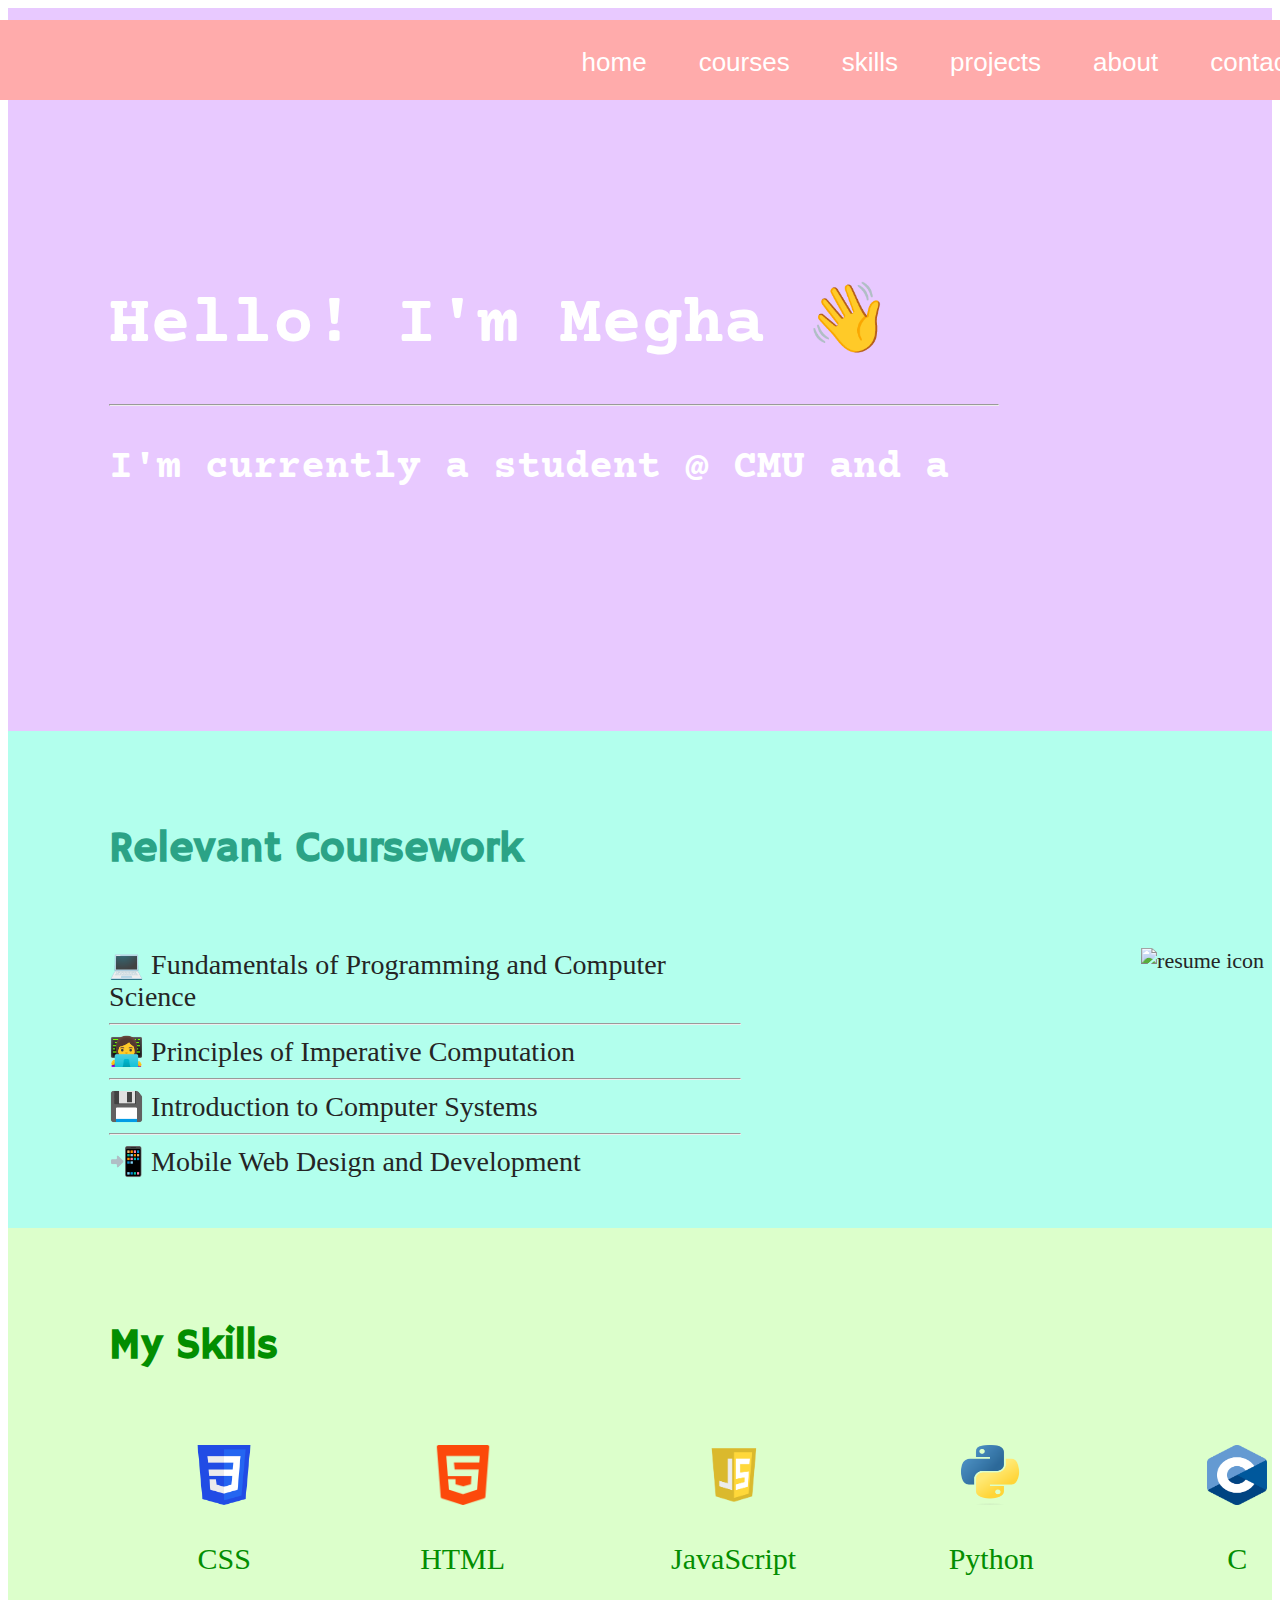
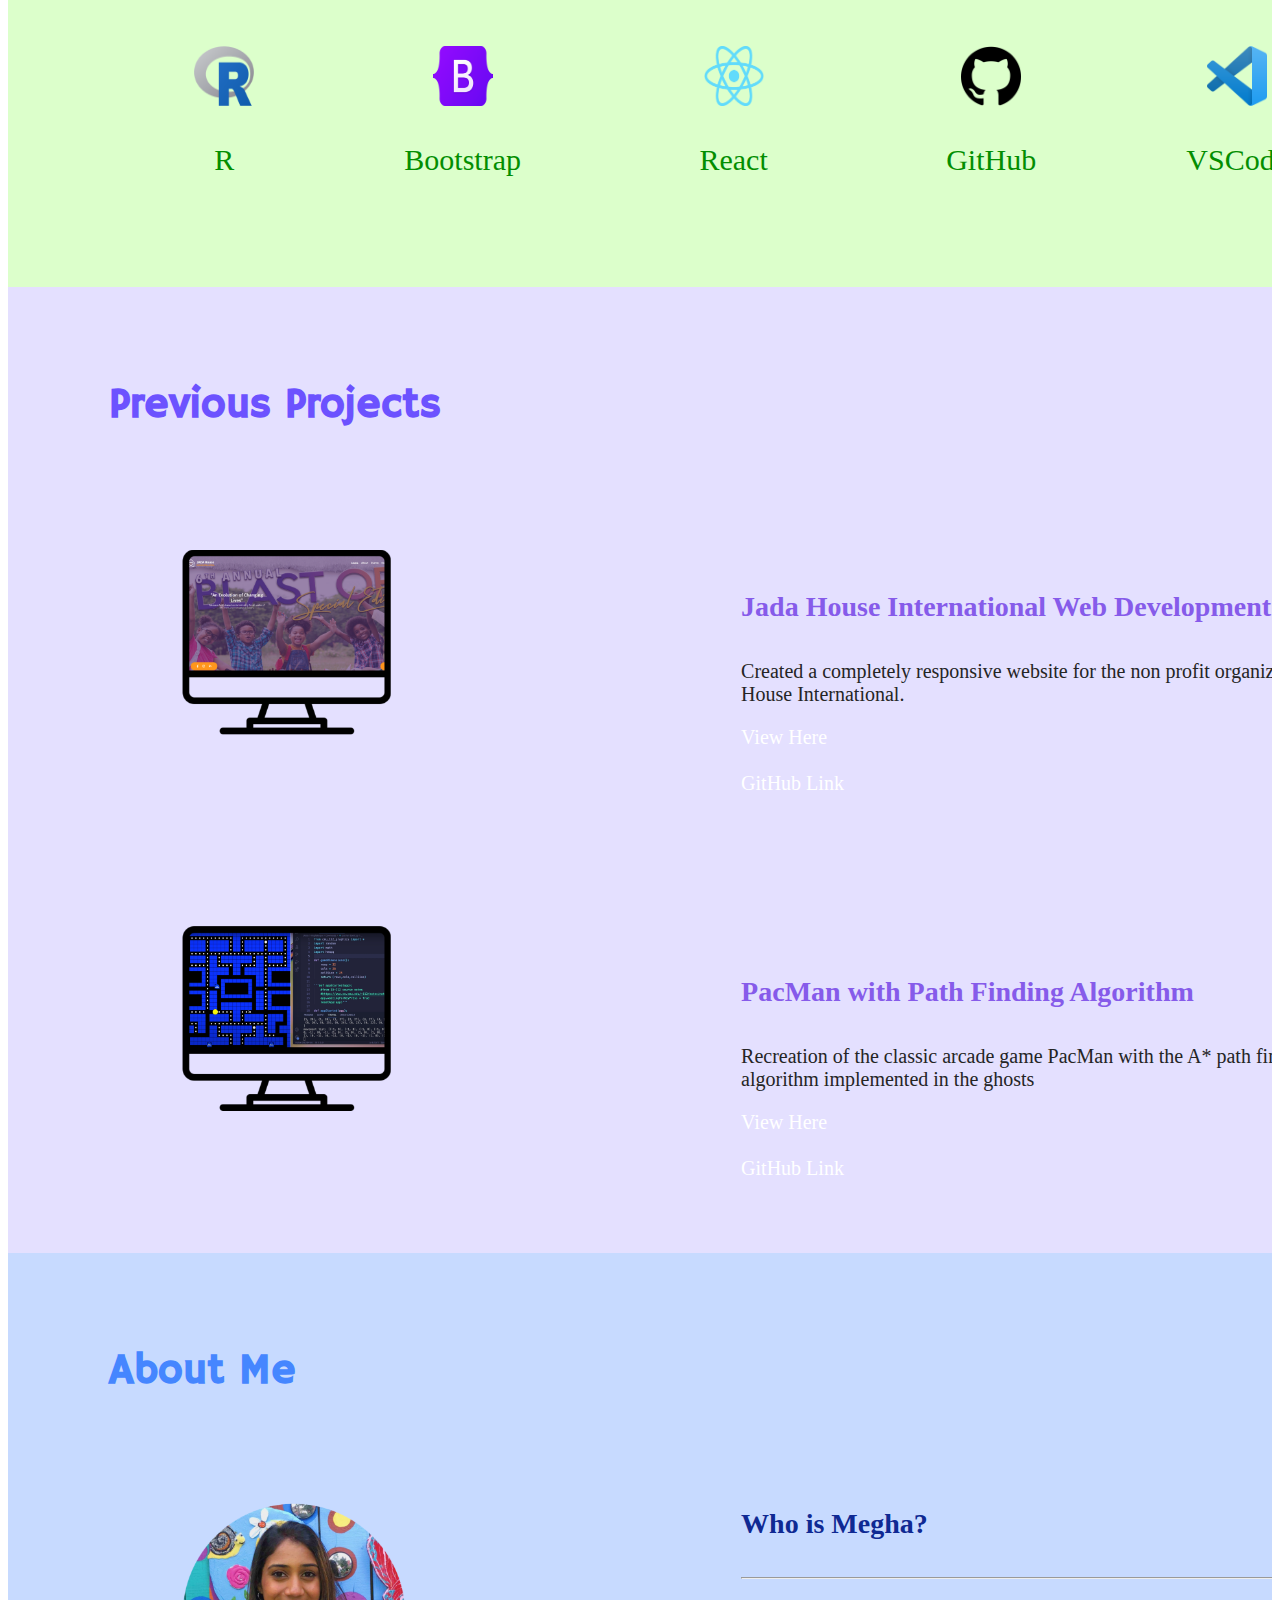
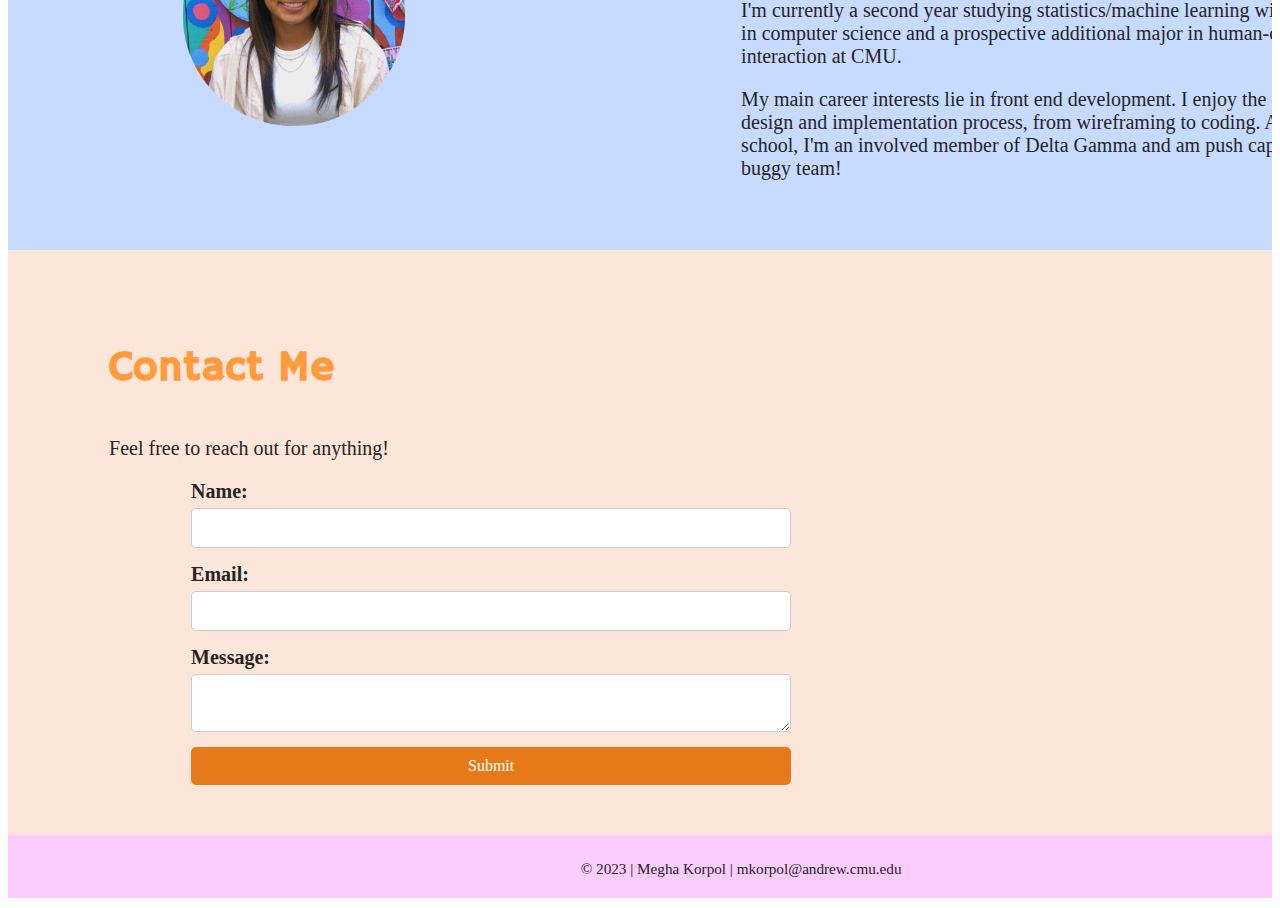
==== final project/index.html @ c737573a "first push" ====
<!DOCTYPE html>
<html lang="en">
  <head>
    <link href="https://cdn.jsdelivr.net/npm/bootstrap@5.3.0-alpha3/dist/css/bootstrap.min.css" rel="stylesheet" integrity="sha384-KK94CHFLLe+nY2dmCWGMq91rCGa5gtU4mk92HdvYe+M/SXH301p5ILy+dN9+nJOZ" crossorigin="anonymous">
    <link rel="preconnect" href="https://fonts.googleapis.com">
    <link rel="preconnect" href="https://fonts.gstatic.com" crossorigin>
    <link href="https://fonts.googleapis.com/css2?family=Courier+Prime&family=Hammersmith+One&family=Open+Sans:wght@300&family=Tinos&display=swap" rel="stylesheet">
    <link rel="stylesheet" href="styles/style.css">
    <script src="https://unpkg.com/typeit@8.7.1/dist/index.umd.js"></script>
    <script src="https://unpkg.com/scrollreveal"></script>
    <script defer src="js/first.js"></script>
    <meta charset="UTF-8">
    <meta name="viewport" content="width=device-width, initial-scale=1.0">
    <title>Megha Korpol: Statistics/Machine Learning Student at Carnegie Mellon University</title>
  </head>
  <body>

    <header id="home">
        <div class="wrapper">
          <nav> 
            <ul>
              <li><a href="#home">home</a></li>
              <li><a href="#courses">courses</a></li>
              <li><a href="#skills">skills</a></li>
              <li><a href="#projects">projects</a></li>
              <li><a href="#about">about</a></li>
              <li><a href="#contact">contact</a></li>
            </ul>
          </nav>
        
            <h1>
              <span id="hello">Hello! I'm Megha 👋  </span>
              <p></p>
              <hr>
              <p id="things" class="title">I'm currently a student @ CMU and a</p>
            </h1>
        </div>
      </header>
    <main>

      <section class="courses" id="courses">
        <div class="wrapper">
          <h3 id="course">Relevant Coursework</h3>
          <div class="coursework-row">
            <div class="coursework-text">
                <a href="https://www.kosbie.net/cmu/fall-21/15-112/schedule.html" class="actualcourse">💻 Fundamentals of Programming and Computer Science</a>
                <div></div>
                <hr>
                <a href="https://www.cs.cmu.edu/~15122/" class="actualcourse">👩‍💻 Principles of Imperative Computation</a>
                <div></div>
                <hr>
                <a href="https://www.cs.cmu.edu/~213/" class="actualcourse">💾 Introduction to Computer Systems</a>
                <div></div>
                <hr>
                <a href="https://www.cmu.edu/information-systems/images/syllabi/67240-mobile-web-design-dev-f17.pdf" class="actualcourse">📲 Mobile Web Design and Development</a>
                <div></div>
            </div>
            <div class="coursework-image">
                <a href="assets/resume.pdf"><img id="resume" src="https://www.freeiconspng.com/thumbs/resume-icon-png/resume-icon-png-15.png" alt="resume icon" width="250" height="250"></a>
            </div>
          </div>

        </div>
      </section>
  
      <section class="skills" id="skills">
        <div class="wrapper">
          <h3 id="my">My Skills</h3>
          <div class="grid-container">
            <div class="grid-item"><img src="assets/csslogo.png" alt="css logo" width="60" height="60"><p>CSS</p></div>
            <div class="grid-item"><img src="assets/htmllogo.png" alt="html logo" width="60" height="60"><p>HTML</p></div>
            <div class="grid-item"><img src="assets/jslogo.png" alt="javascript logo" width="100" height="60"><p>JavaScript</p></div>
            <div class="grid-item"><img src="assets/pythonlogo.png" alt="python logo" width="60" height="60"><p>Python</p></div>
            <div class="grid-item"><img src="assets/clogo.png" alt="c logo" width="60" height="60"><p>C</p></div>
            <div class="grid-item"><img src="assets/rlogo.png" alt="r logo" width="60" height="60"><p>R</p></div>
            <div class="grid-item"><img src="assets/bootstrap.png" alt="bootstrap logo" width="60" height="60"><p>Bootstrap</p></div>
            <div class="grid-item"><img src="assets/reactlogo.png" alt="react logo" width="60" height="60"><p>React</p></div>
            <div class="grid-item"><img src="assets/githublogo.png" alt="github logo" width="60" height="60"><p>GitHub</p></div>
            <div class="grid-item"><img src="assets/vscodelogo.png" alt="vscode logo" width="60" height="60"><p>VSCode</p></div>
          </div>
        </div>
      </section>
  
      <section class="projects" id="projects">
        <div class="wrapper">
          <h3 id="stuff">Previous Projects</h3>
          <div class="project-container">
            <div class="project-image">
              <img src="assets/project1.png" alt="desktop screen showing a screenshot of jada house international web design" width="350" height="350">
            </div>
            <div class="project-desc1">
              <h4>Jada House International Web Development</h4>
              <p>Created a completely responsive website for the non profit organization Jada House International.</p>
              <div>
                <a href="" class="btn">
                  <div>View Here</div>
                </a>
                <a href="" class="btn">
                  <div>GitHub Link</div>
                </a>
              </div>
            </div>
          </div>
          <div class="project-container">
            <div class="project-image">
              <img src="assets/project2.png" alt="desktop screen showing a screenshot of the pacman game" width="350" height="350">
            </div>
            <div class="project-desc2">
              <h4>PacMan with Path Finding Algorithm</h4>
              <p>Recreation of the classic arcade game PacMan with the A* path finding algorithm implemented in the ghosts</p>
              <div class="project-btns">
                <a href="" class="btn">
                  <div>View Here</div>
                </a>
                <a href="" class="btn">
                  <div>GitHub Link</div>
                </a>
              </div>
            </div>
          </div>
      </section>

      <section class="about" id="about">
        <div class="wrapper">
          <h3 id="who">About Me</h2>
          <div class="about-row">
            <div class="about-image">
              <img id="headshot" src="./assets/headshot.png" alt="image of megha korpol" width="350" height="350">
            </div>
            <div class="about-text">
              <h4 id="abouttitle">Who is Megha?</h4>
              <hr>
              <p>I'm currently a second year studying statistics/machine learning with a minor in computer science and a prospective additional major in human-computer interaction at CMU.</p>
              <p>My main career interests lie in front end development. I enjoy the overall design and implementation process, from wireframing to coding. Aside from school, I'm an involved member of Delta Gamma and am push captain of our buggy team!</p>
            </div>
          </div>
        </div>
      </section>
  
      <section class="contact" id="contact">
        <div class="wrapper">
          <h3 id="formm">Contact Me</h3>
          <div>
            <div class="form-row">
              <p>Feel free to reach out for anything!</p>
              <form class="contact-form">
                <label for="name">Name:</label>
                <input type="text" id="name" name="name" required>
                <label for="email">Email:</label>
                <input type="email" id="email" name="email" required>
                <label for="message">Message:</label>
                <textarea id="message" name="message" required></textarea>
                <button type="submit">Submit</button>
              </form>              
            </div>
            </div>
          </div>
        </div>
      </section>
    </main>
  
    <footer>
      <div class="wrapper">
        <p>&copy; 2023 | Megha Korpol | mkorpol@andrew.cmu.edu</p>
      </div>
    </footer>
  </body>
  </html>
---- final project/styles/style.css ----
html {
    font-family: 'Tinos', serif;
    scroll-behavior: smooth;
}

h1 {
  font-size: 0.3em;
}

html {
  font-size: 125%;
  scroll-behavior: smooth;
  overflow-x: hidden;
}

body {
  color: #252525;
  font-family: 'Tinos', serif;
  overflow-x: hidden;
}

#resume {
    margin-left: 400px;
    width: 30%;
}

#headshot img{
  display: block;
  width: 50%;
  min-width: 50%;
}

/* adds padding to the top of each section */
section {
  margin: 0;
  padding: 50px 0;
}

/* adds spacing to content in each container */
.wrapper {
  max-width: 1280px;
  width: 100%;
  margin: 0 auto;
  padding: 0 8%;
}

ul,
li {
  list-style-type: none;
}

a {
  color: #252525;
  text-decoration: none;
  font-size: 1.1rem;
  font-family: 'Tinos', serif;
}


.btn {
  color: #ffffff;
  text-decoration: none;
  font-size: 1rem;
  font-family: 'Tinos', serif;
}


.btn {
  margin-bottom: 7px;
  background-color: #9c6be2;
  border: none;
  margin-right: 5px;
}

.btn:hover {
  background-color: #6a10e8;
}

h3, h4 {
    font-family: 'Tinos', serif;
    font-size: 2.1rem;
}

#course {
    padding-bottom: 30px;
    color: #2BA386;
    font-family: 'Hammersmith One', sans-serif;
}

#my {
    color: #038E01;
    font-family: 'Hammersmith One', sans-serif;
}

#stuff {
    color: #6C52FF;
    font-family: 'Hammersmith One', sans-serif;
}

#who {
    color: #4586FF;
    font-family: 'Hammersmith One', sans-serif;
}

#formm {
    color: #FF9A3D;
    font-family: 'Hammersmith One', sans-serif;
}

.actualcourse {
    font-size: 1.4em;
}

h4 {
  padding-top: 30px;
  font-size: 1.4rem;
  color: #865bea;
}

#abouttitle {
  color: #0f2993;
}

#pic {
    width: 40px;
    height: 40px;
}

nav {
    opacity: 100%;
}

/* setting color and underline transition of nav bar links */
nav ul {
    position: fixed;
    top: 0;
    right: 0;
    bottom: 0;
    left: 0;
    width: 100%;
    height: 80px;
    background-color: #FFABAB;
    padding-right: 3%;
    text-align: center;
    display: -webkit-box;
    display: flex;
    align-items: center;
    justify-content: flex-end;
    transition: 0.5s;
  }
  
  nav ul li:after {
    content: '';
    position: absolute;
    bottom: 0;
    left: 14%;
    width: 72%;
    height: 4px;
    background-color: #f48480;
    transform-origin: center;
    transform: scaleX(0);
    transition: transform 0.3s ease-in-out;
  }
  

/* used for underline on hover */

nav ul li:hover:after {
    transform: scaleX(1);
}

nav ul li {
    transform: translateY(0);
}

nav ul a {
  color: #fff;
  font-family:'Gill Sans', 'Gill Sans MT', Calibri, 'Trebuchet MS', sans-serif;
  font-size: 1.3rem;
  display: inline-block;
  padding: 15px 26px 10px;
}

.courses {
    background-color: #B2FFED;
}

.skills {
    background-color: #DCFFCB;
}

.projects {
    background-color: #E4E0FF;
}

.about {
    background-color: #C7DAFF;
}

.contact {
    background-color: #fce5d9
}

header {
  background-color: #e8c9ff;
  margin: 0;
  padding: 100px 0 50px;
}

/* SHAKE ON RESUME */
#resume:hover {
    /* Start the shake animation and make the animation last for 0.5 seconds */
    animation: shake 0.5s;
  
    /* When the animation is finished, start again */
    animation-iteration-count: infinite;
  }
  
  @keyframes shake {
    0% { transform: translate(1px, 1px) rotate(0deg); }
    10% { transform: translate(-1px, -2px) rotate(-10deg); }
    20% { transform: translate(-3px, 0px) rotate(10deg); }
    30% { transform: translate(3px, 2px) rotate(0deg); }
  }

header {
    padding-top: 150px;
    padding-bottom: 200px;
}

#hello {
    font-family: 'Courier Prime', monospace;
    font-size: 1.7em;
}

h1 {
  font-family: 'Courier Prime', monospace;
  font-size: 8px;
  color: #fff;
  padding-top: 120px;
  font-size: 2rem;
  max-width: 890px;
  display: block;
  margin: 0;
}

/* FORM STYLING */
.form-row {
    margin-right: 500px;
}

.contact-form {
  display: flex;
  flex-direction: column;
  max-width: 600px;
  margin: 0 auto;
  text-align: left;
  justify-content: left;
}

.contact-form label {
  font-family: 'Tinos', serif;
  font-weight: bold;
  margin-bottom: 5px;
}

.contact-form input,
.contact-form textarea {
  padding: 10px;
  border-radius: 5px;
  border: 1px solid #ccc;
  margin-bottom: 15px;
  font-size: 16px;
}

.contact-form button[type="submit"] {
  font-family: 'Tinos', serif;
  background-color: #e67a1b;
  color: white;
  padding: 10px;
  border: none;
  border-radius: 5px;
  cursor: pointer;
  font-size: 16px;
}

.contact-form button[type="submit"]:hover {
  background-color: #e67a1b;
  color: black;
}


/* FOOTER STYLING */
footer {
  text-align: center;
  background-color: #fbccff;
  padding: 25px 0 20px;
}

footer p {
  margin: 0;
  font-size: .76rem;
}

@media (min-width: 300px) {
    .grid-container {
        display: grid;
        grid-template-columns: auto auto;
        padding: 10px;
    }
    .grid-item {
        padding: 20px;
        font-size: 30px;
        text-align: center;
    }

    .grid-item p {
        color:#038E01;
    }
}

@media (min-width: 500px) {
    .grid-container {
        display: grid;
        grid-template-columns: auto auto auto;
        padding: 10px;
    }
    .grid-item {
        padding: 20px;
        font-size: 30px;
        text-align: center;
    }

    .grid-item p {
        color:#038E01;
    }
}

/* SKILL SECTION ICONS */
@media (min-width: 800px) {
    .grid-container {
        display: grid;
        grid-template-columns: auto auto auto auto auto;
        padding: 10px;
    }
    .grid-item {
        padding: 20px;
        font-size: 30px;
        text-align: center;
    }

    .grid-item p {
        color:#038E01;
    }
}

/* PROJECT SECTION */
/* Responsive layout - makes a one column layout instead of a two-column layout */
@media screen and (min-width: 1px) {
    .project-container {
        display: flex;
        flex-direction: column;
    }
    .project-image {
        flex: 100%;
    }
    
    .project-desc {
        flex: 100%;
    }
}

@media screen and (min-width: 800px) {
    .project-container {
        display: flex;
        flex-direction: row;
    }
    .project-image {
        flex: 50%;
        float: left;
    }
    
    .project-desc1 {
        flex: 50%;
        float: right;
        padding-top: 50px;
    }

    .project-desc2 {
        flex: 50%;
        float: right;
        padding-top: 80px;
    }
}

@media screen and (min-width: 1px) {
    .coursework-row {
        display: flex;
        flex-direction: column;
    }

    .coursework-image {
        flex: 100%;
        align-items: center;
        justify-content: center;
        float: left;
    }

    .coursework-text {
        flex: 100%;
    }
}

/* COURSEWORK SECTION */
@media screen and (min-width: 800px) {
    .coursework-row {
        display: flex;
        flex-direction: row;
    }

    .coursework-image {
        flex: 50%;
    }

    .coursework-text {
        flex: 50%;
    }
}

/* ABOUT SECTION */
@media (min-width: 800px) {
    .about-row {
        display: flex;
    }

    .about-image {
        width: 50%;
    }

    .about-text {
        width: 50%;
    }
}
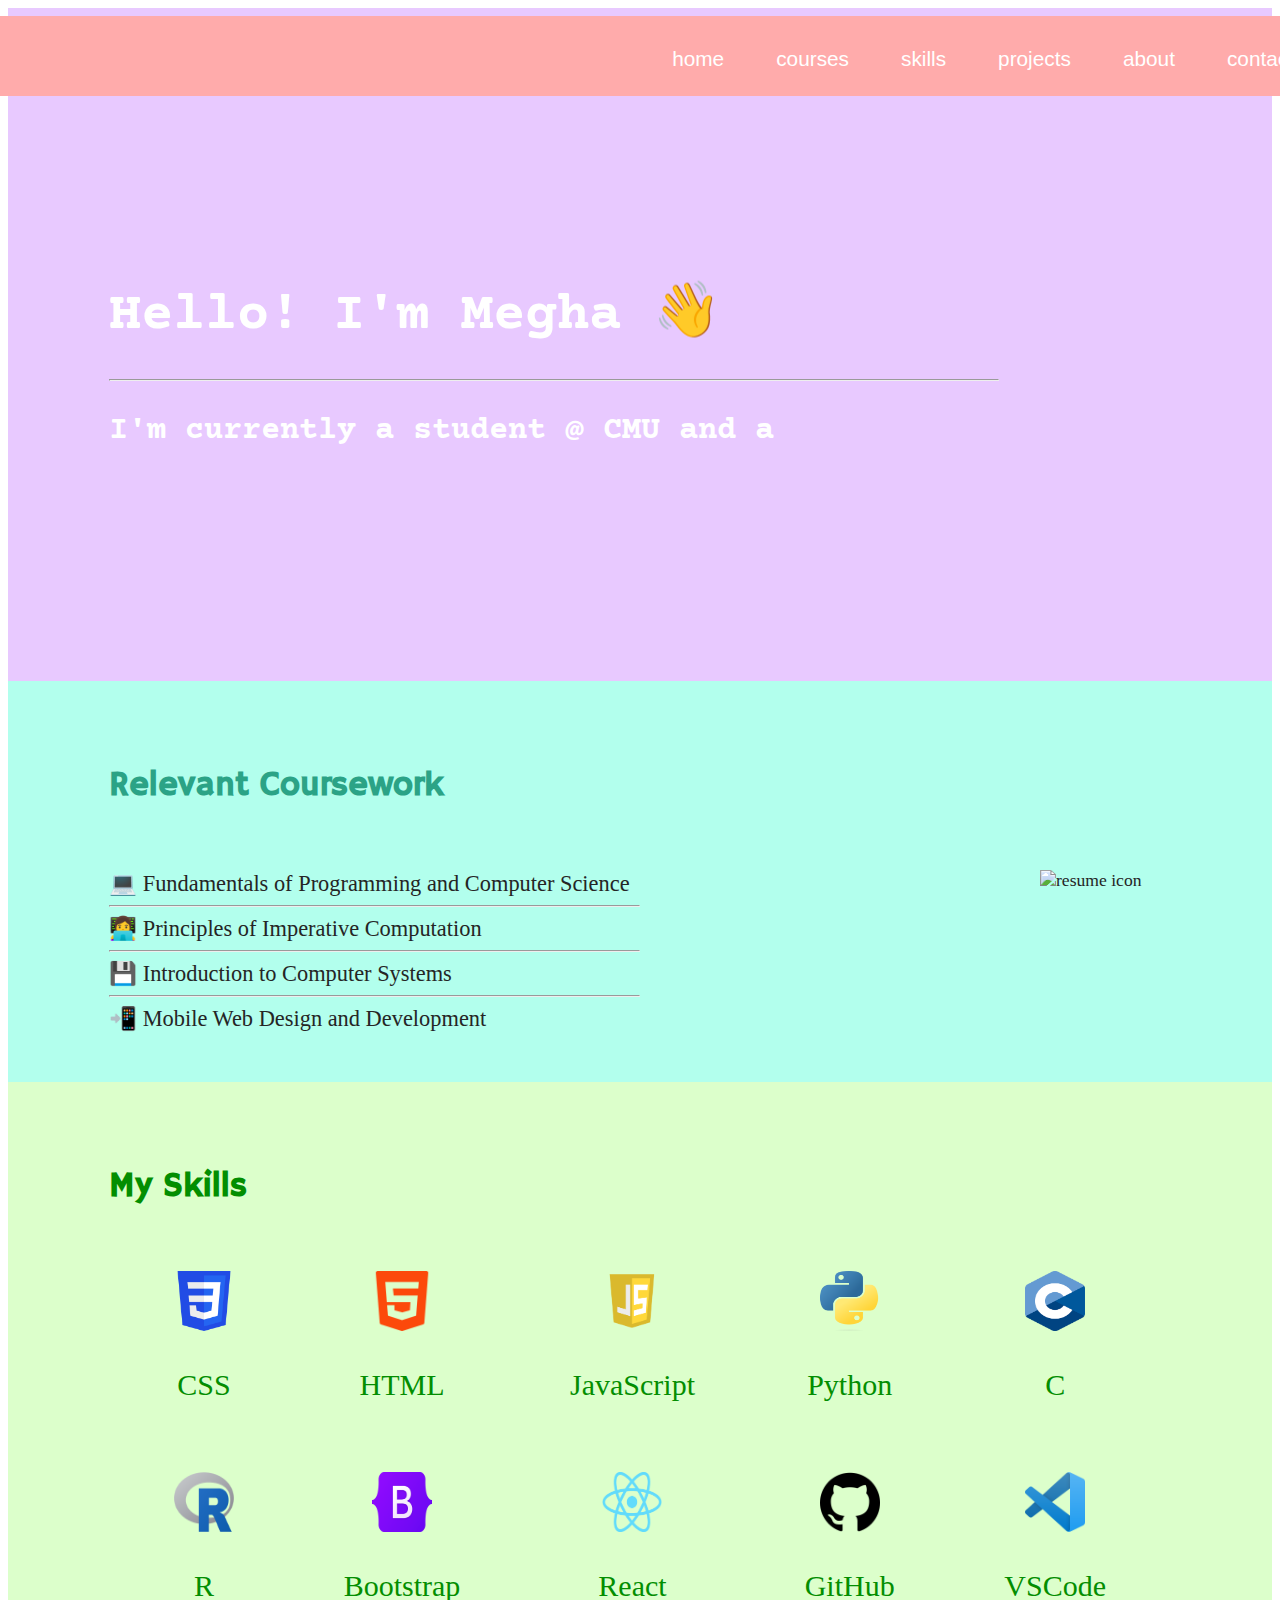
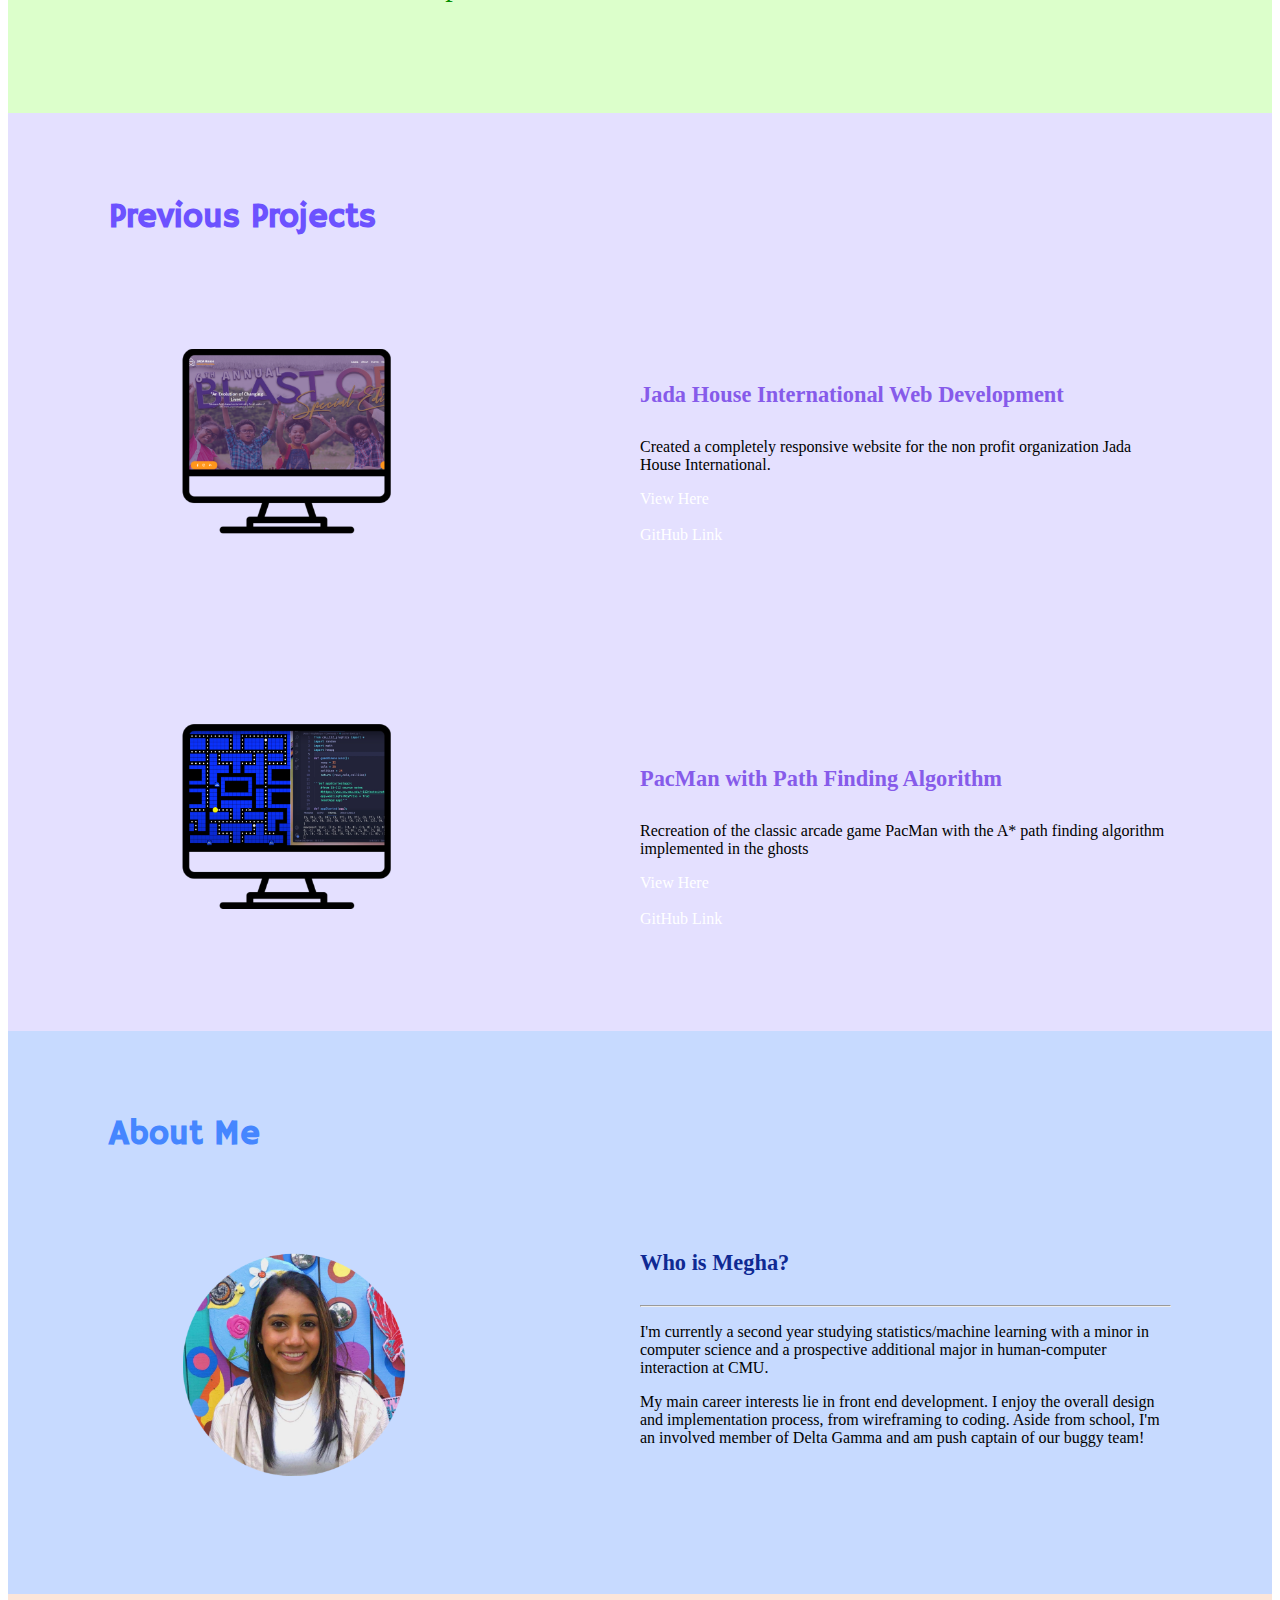
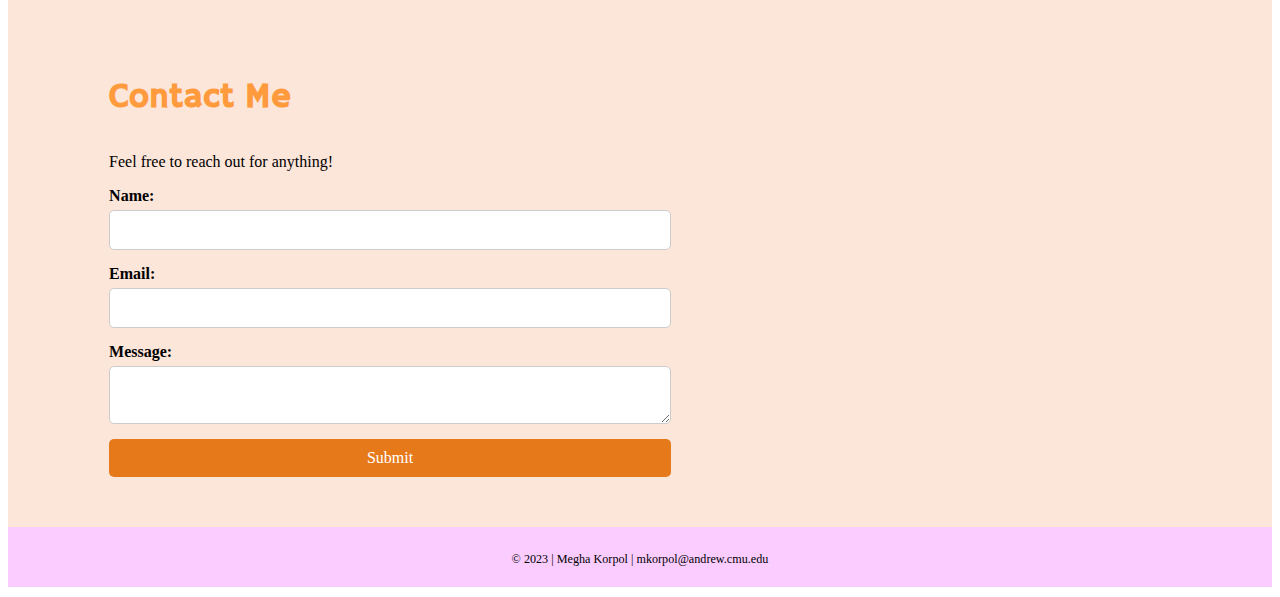
==== commit e3cad767: "button fix" ====
--- a/final project/index.html
+++ b/final project/index.html
@@ -92,10 +92,10 @@
               <h4>Jada House International Web Development</h4>
               <p>Created a completely responsive website for the non profit organization Jada House International.</p>
               <div>
-                <a href="" class="btn">
+                <a href="" class="button">
                   <div>View Here</div>
                 </a>
-                <a href="" class="btn">
+                <a href="" class="button">
                   <div>GitHub Link</div>
                 </a>
               </div>
@@ -109,10 +109,10 @@
               <h4>PacMan with Path Finding Algorithm</h4>
               <p>Recreation of the classic arcade game PacMan with the A* path finding algorithm implemented in the ghosts</p>
               <div class="project-btns">
-                <a href="" class="btn">
+                <a href="" class="button">
                   <div>View Here</div>
                 </a>
-                <a href="" class="btn">
+                <a href="" class="button">
                   <div>GitHub Link</div>
                 </a>
               </div>
--- a/final project/styles/style.css
+++ b/final project/styles/style.css
@@ -1,22 +1,6 @@
 html {
     font-family: 'Tinos', serif;
     scroll-behavior: smooth;
-}
-
-h1 {
-  font-size: 0.3em;
-}
-
-html {
-  font-size: 125%;
-  scroll-behavior: smooth;
-  overflow-x: hidden;
-}
-
-body {
-  color: #252525;
-  font-family: 'Tinos', serif;
-  overflow-x: hidden;
 }
 
 #resume {
@@ -32,20 +16,16 @@
 
 /* adds padding to the top of each section */
 section {
-  margin: 0;
   padding: 50px 0;
 }
 
 /* adds spacing to content in each container */
 .wrapper {
-  max-width: 1280px;
-  width: 100%;
   margin: 0 auto;
   padding: 0 8%;
 }
 
-ul,
-li {
+ul,li {
   list-style-type: none;
 }
 
@@ -57,7 +37,7 @@
 }
 
 
-.btn {
+.button {
   color: #ffffff;
   text-decoration: none;
   font-size: 1rem;
@@ -65,14 +45,13 @@
 }
 
 
-.btn {
-  margin-bottom: 7px;
+.button {
   background-color: #9c6be2;
   border: none;
   margin-right: 5px;
 }
 
-.btn:hover {
+.button:hover {
   background-color: #6a10e8;
 }
 
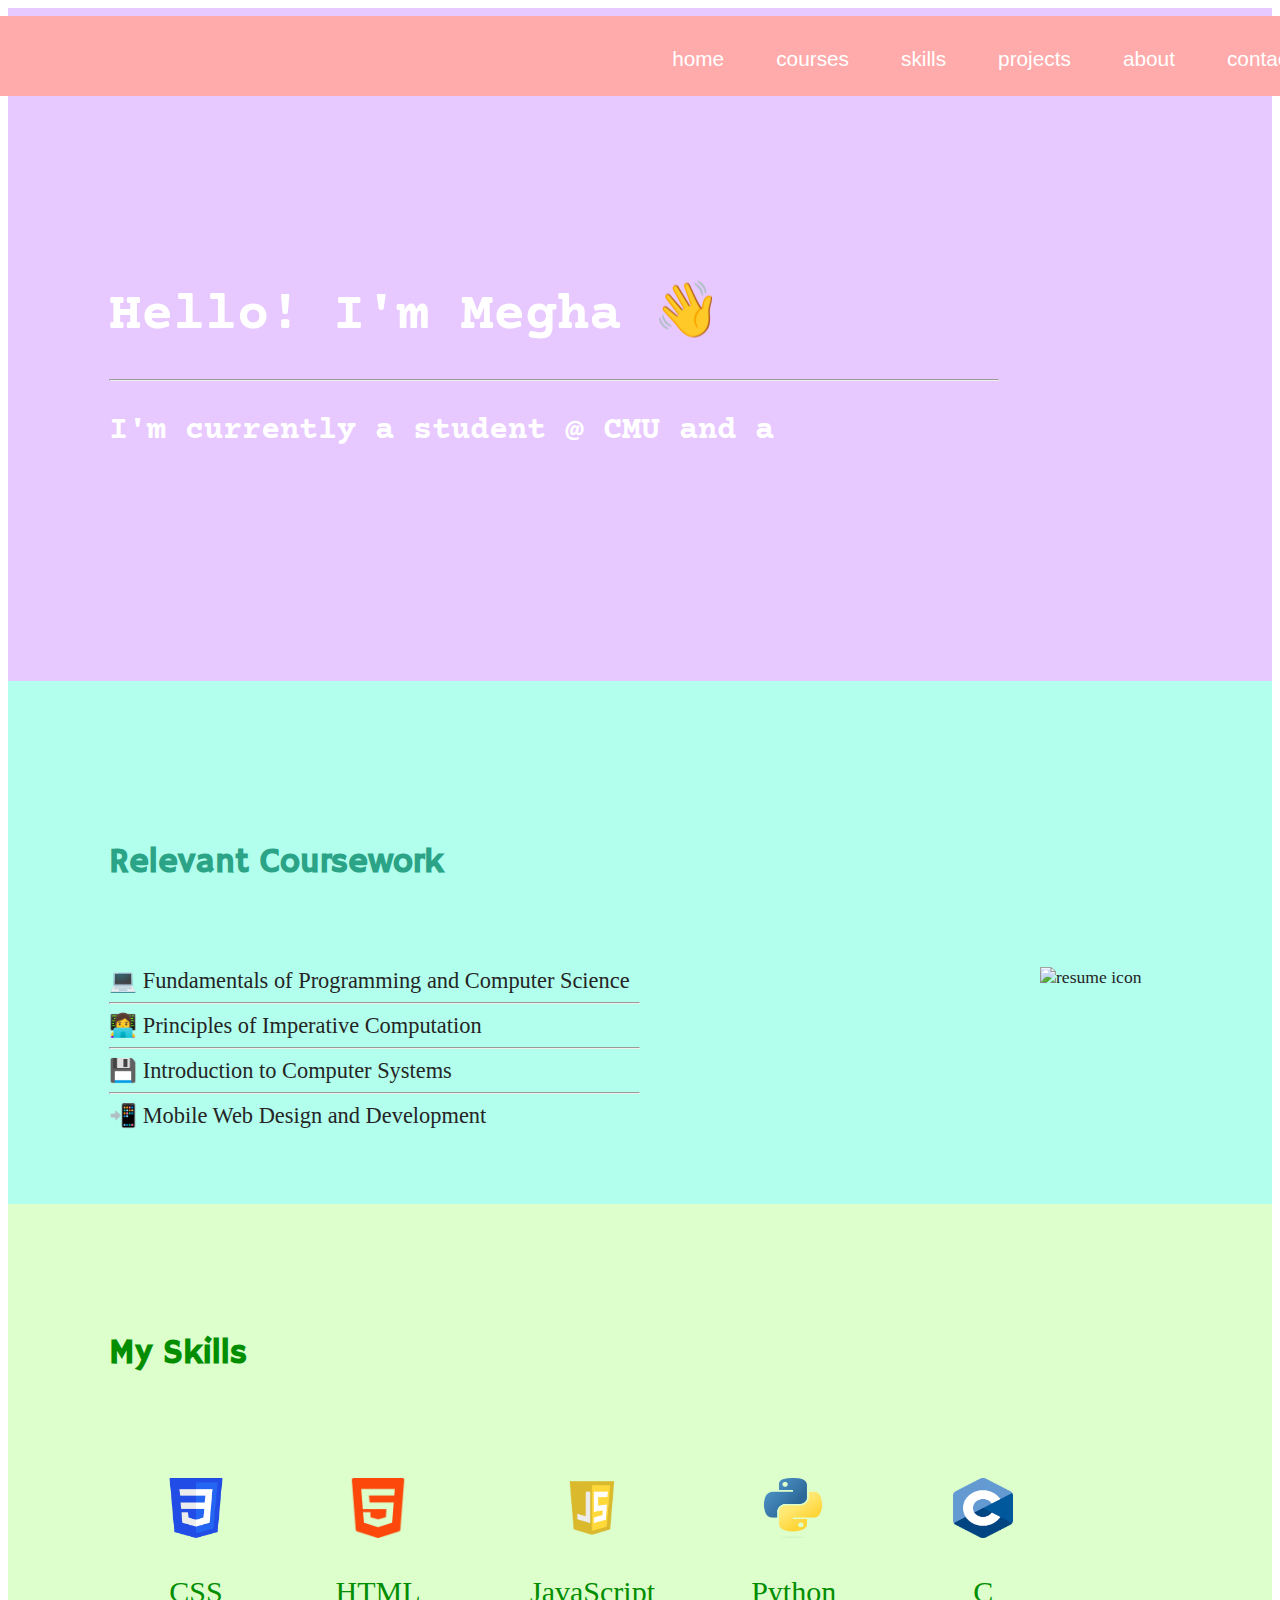
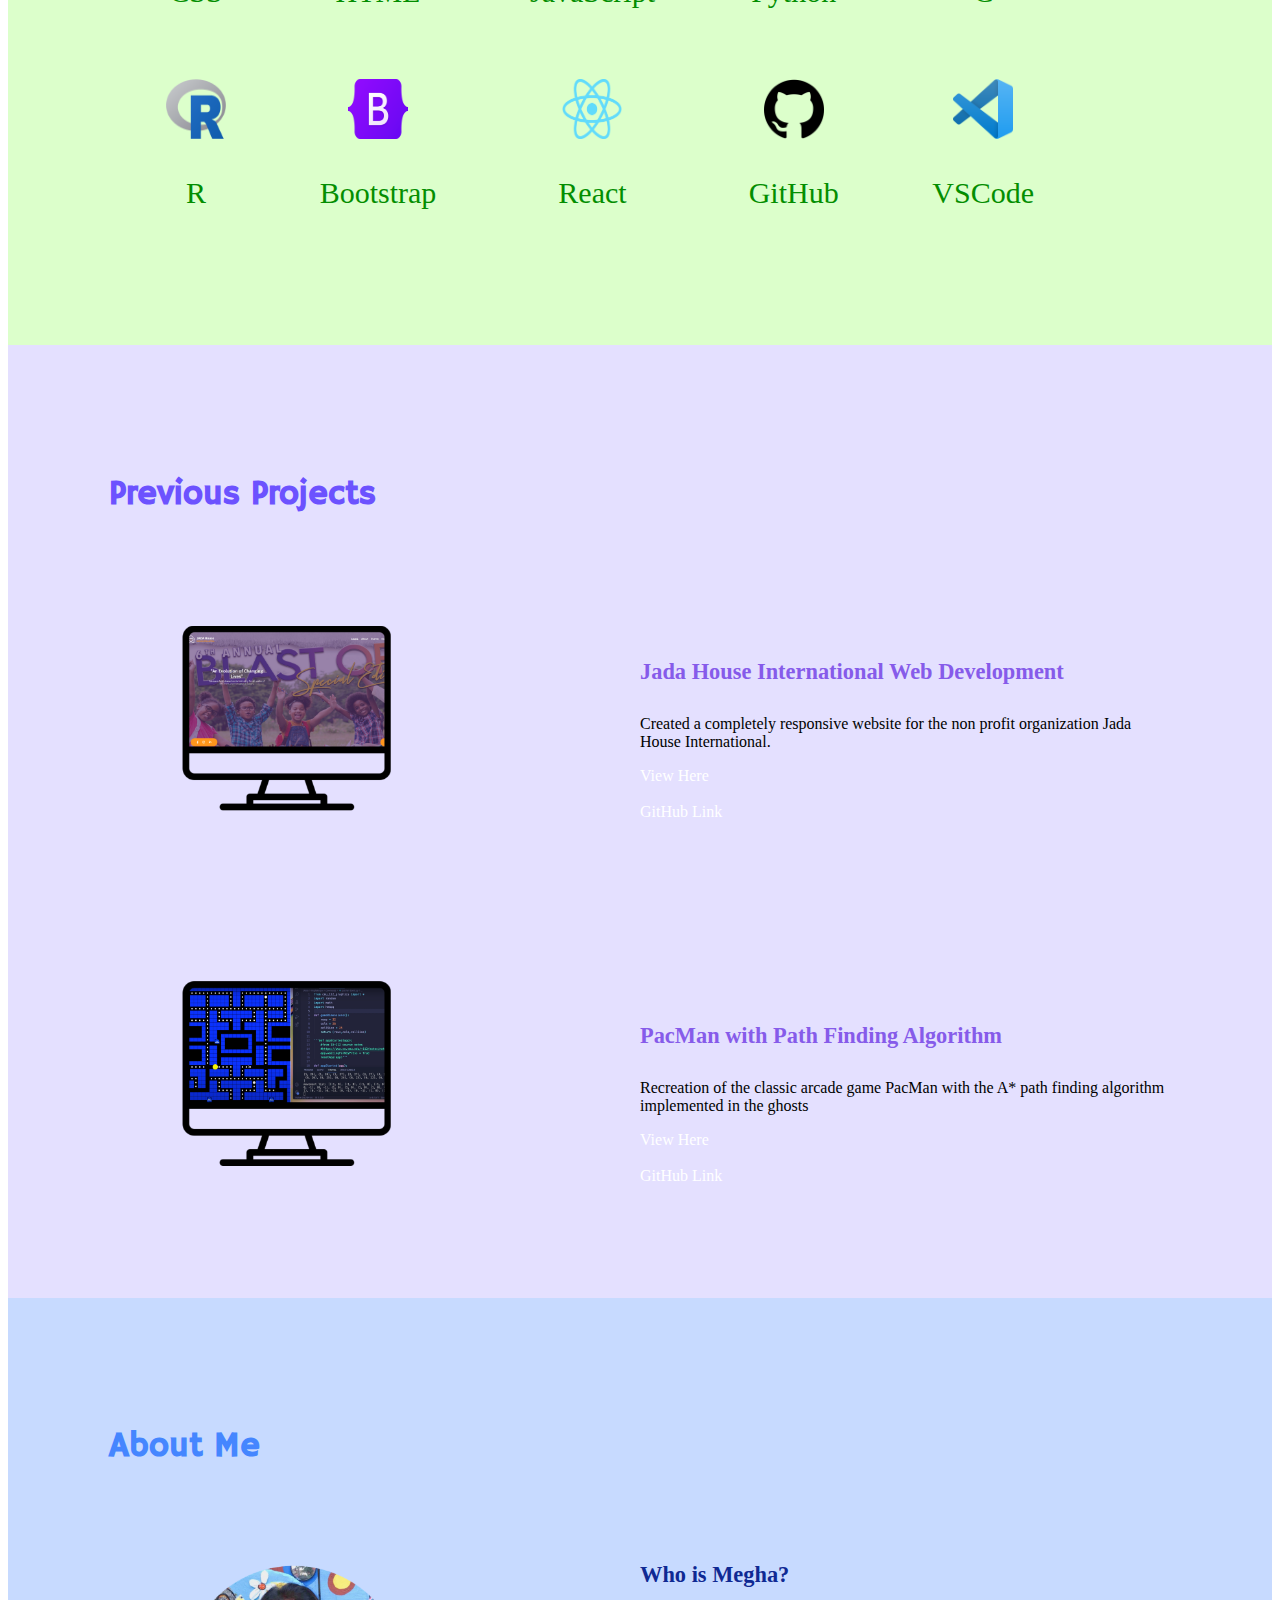
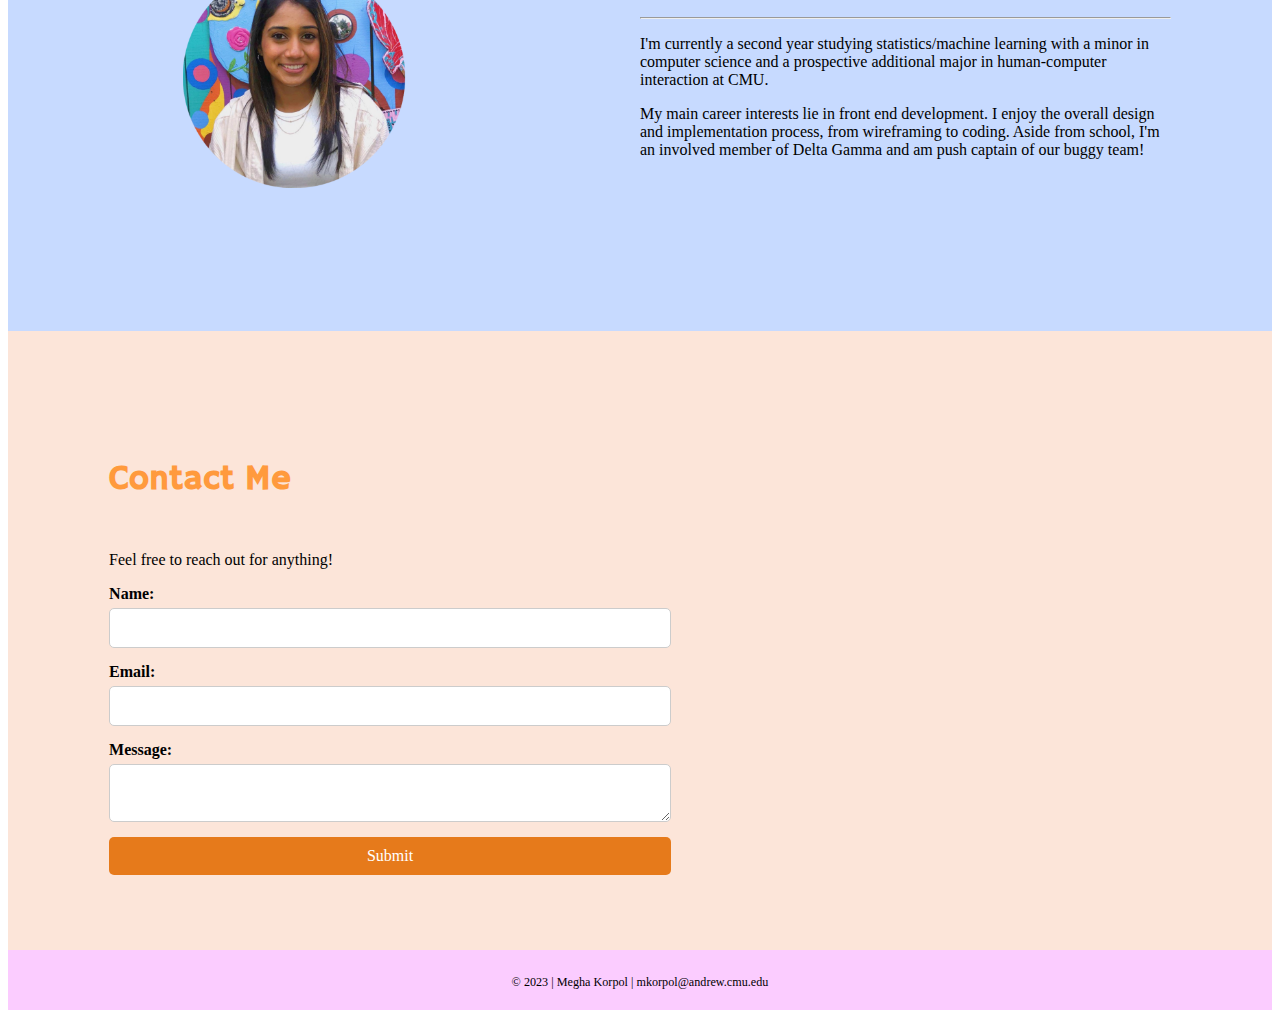
==== commit b3907138: "fixing tags" ====
--- a/final project/index.html
+++ b/final project/index.html
@@ -38,7 +38,7 @@
       </header>
     <main>
 
-      <section class="courses" id="courses">
+      <div class="courses" id="courses">
         <div class="wrapper">
           <h3 id="course">Relevant Coursework</h3>
           <div class="coursework-row">
@@ -59,11 +59,10 @@
                 <a href="assets/resume.pdf"><img id="resume" src="https://www.freeiconspng.com/thumbs/resume-icon-png/resume-icon-png-15.png" alt="resume icon" width="250" height="250"></a>
             </div>
           </div>
-
         </div>
-      </section>
+    </div>
   
-      <section class="skills" id="skills">
+      <div class="skills" id="skills">
         <div class="wrapper">
           <h3 id="my">My Skills</h3>
           <div class="grid-container">
@@ -79,9 +78,9 @@
             <div class="grid-item"><img src="assets/vscodelogo.png" alt="vscode logo" width="60" height="60"><p>VSCode</p></div>
           </div>
         </div>
-      </section>
+      </div>
   
-      <section class="projects" id="projects">
+      <div class="projects" id="projects">
         <div class="wrapper">
           <h3 id="stuff">Previous Projects</h3>
           <div class="project-container">
@@ -92,35 +91,35 @@
               <h4>Jada House International Web Development</h4>
               <p>Created a completely responsive website for the non profit organization Jada House International.</p>
               <div>
-                <a href="" class="button">
+                <a href="" class="btn">
                   <div>View Here</div>
                 </a>
-                <a href="" class="button">
+                <a href="" class="btn">
                   <div>GitHub Link</div>
                 </a>
               </div>
             </div>
           </div>
           <div class="project-container">
-            <div class="project-image">
+            <div class="project-image" id="secondprojimg">
               <img src="assets/project2.png" alt="desktop screen showing a screenshot of the pacman game" width="350" height="350">
             </div>
             <div class="project-desc2">
               <h4>PacMan with Path Finding Algorithm</h4>
               <p>Recreation of the classic arcade game PacMan with the A* path finding algorithm implemented in the ghosts</p>
               <div class="project-btns">
-                <a href="" class="button">
+                <a href="" class="btn">
                   <div>View Here</div>
                 </a>
-                <a href="" class="button">
+                <a href="" class="btn">
                   <div>GitHub Link</div>
                 </a>
               </div>
             </div>
           </div>
-      </section>
+        </div>
 
-      <section class="about" id="about">
+      <div class="about" id="about">
         <div class="wrapper">
           <h3 id="who">About Me</h2>
           <div class="about-row">
@@ -135,9 +134,9 @@
             </div>
           </div>
         </div>
-      </section>
+    </div>
   
-      <section class="contact" id="contact">
+      <div class="contact" id="contact">
         <div class="wrapper">
           <h3 id="formm">Contact Me</h3>
           <div>
@@ -156,7 +155,6 @@
             </div>
           </div>
         </div>
-      </section>
     </main>
   
     <footer>
--- a/final project/styles/style.css
+++ b/final project/styles/style.css
@@ -14,19 +14,10 @@
   min-width: 50%;
 }
 
-/* adds padding to the top of each section */
-section {
-  padding: 50px 0;
-}
-
 /* adds spacing to content in each container */
 .wrapper {
   margin: 0 auto;
   padding: 0 8%;
-}
-
-ul,li {
-  list-style-type: none;
 }
 
 a {
@@ -37,7 +28,7 @@
 }
 
 
-.button {
+.btn {
   color: #ffffff;
   text-decoration: none;
   font-size: 1rem;
@@ -45,13 +36,14 @@
 }
 
 
-.button {
+.btn {
+  margin-bottom: 7px;
   background-color: #9c6be2;
   border: none;
   margin-right: 5px;
 }
 
-.button:hover {
+.btn:hover {
   background-color: #6a10e8;
 }
 
@@ -61,7 +53,6 @@
 }
 
 #course {
-    padding-bottom: 30px;
     color: #2BA386;
     font-family: 'Hammersmith One', sans-serif;
 }
@@ -126,6 +117,7 @@
     align-items: center;
     justify-content: flex-end;
     transition: 0.5s;
+    list-style-type: none;
   }
   
   nav ul li:after {
@@ -139,6 +131,7 @@
     transform-origin: center;
     transform: scaleX(0);
     transition: transform 0.3s ease-in-out;
+    list-style-type: none;
   }
   
 
@@ -158,26 +151,36 @@
   font-size: 1.3rem;
   display: inline-block;
   padding: 15px 26px 10px;
+  list-style-type: none;
 }
 
 .courses {
     background-color: #B2FFED;
+    padding-top: 127px;
+    padding-bottom: 75px;
 }
 
 .skills {
     background-color: #DCFFCB;
+    padding-top: 95px;
+    padding-bottom: 75px;
 }
 
 .projects {
     background-color: #E4E0FF;
+    padding-top: 95px;
 }
 
 .about {
     background-color: #C7DAFF;
+    padding-top: 95px;
+    padding-bottom: 75px;
 }
 
 .contact {
-    background-color: #fce5d9
+    background-color: #fce5d9;
+    padding-top: 95px;
+    padding-bottom: 75px;
 }
 
 header {
@@ -225,6 +228,7 @@
 
 /* FORM STYLING */
 .form-row {
+    margin-top: 50px;
     margin-right: 500px;
 }
 
@@ -286,6 +290,7 @@
         display: grid;
         grid-template-columns: auto auto;
         padding: 10px;
+        padding-top: 50px;
     }
     .grid-item {
         padding: 20px;
@@ -301,8 +306,10 @@
 @media (min-width: 500px) {
     .grid-container {
         display: grid;
-        grid-template-columns: auto auto auto;
+        grid-template-columns: auto auto;
         padding: 10px;
+        padding-top: 50px;
+        margin-right: 80px;
     }
     .grid-item {
         padding: 20px;
@@ -321,6 +328,7 @@
         display: grid;
         grid-template-columns: auto auto auto auto auto;
         padding: 10px;
+        padding-top: 50px;
     }
     .grid-item {
         padding: 20px;
@@ -339,9 +347,15 @@
     .project-container {
         display: flex;
         flex-direction: column;
+        padding-bottom: 60px;
     }
     .project-image {
         flex: 100%;
+    }
+
+    #secondprojimg {
+        margin-top: -80px;
+        padding-top: -20px;
     }
     
     .project-desc {
@@ -357,6 +371,11 @@
     .project-image {
         flex: 50%;
         float: left;
+    }
+
+    #secondprojimg {
+        margin-top: -80px;
+        padding-top: -20px;
     }
     
     .project-desc1 {
@@ -368,7 +387,6 @@
     .project-desc2 {
         flex: 50%;
         float: right;
-        padding-top: 80px;
     }
 }
 
@@ -406,6 +424,11 @@
     }
 }
 
+.coursework-row {
+    padding-top: 50px;
+}
+
+
 /* ABOUT SECTION */
 @media (min-width: 800px) {
     .about-row {
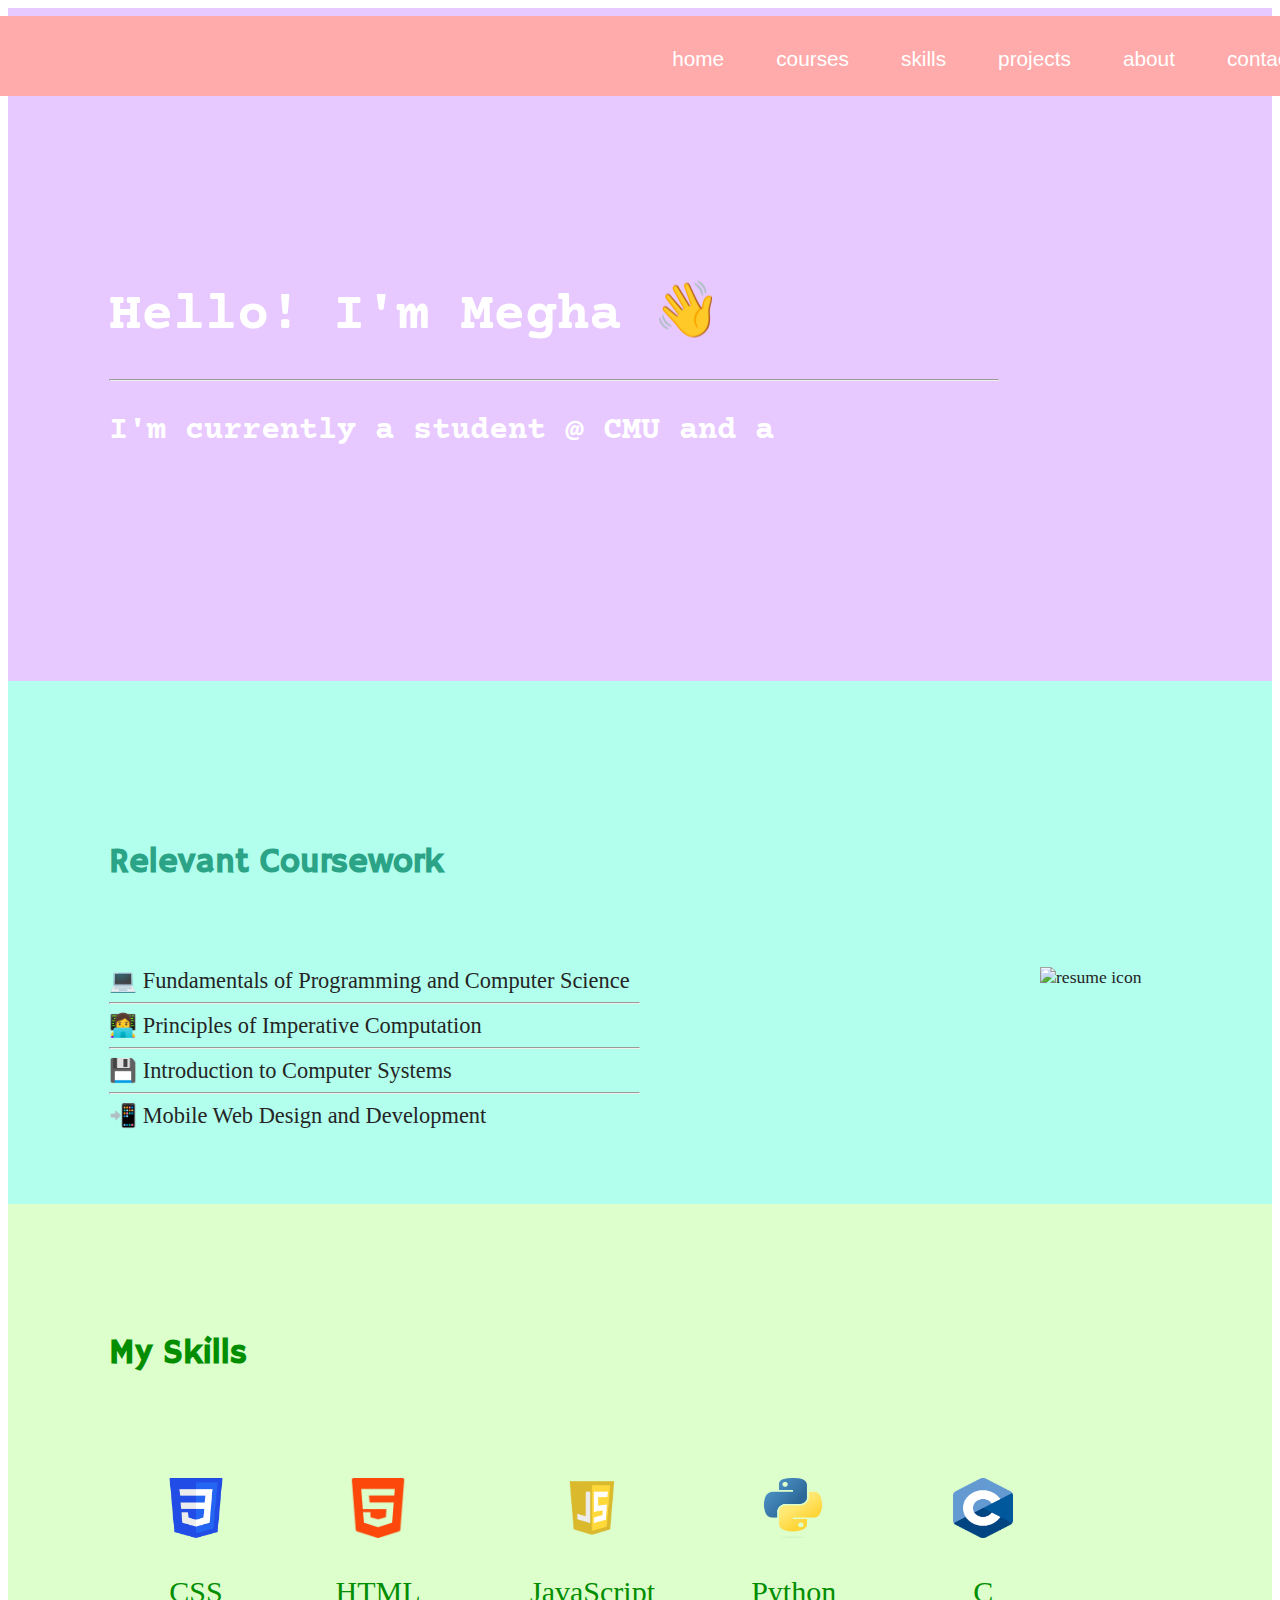
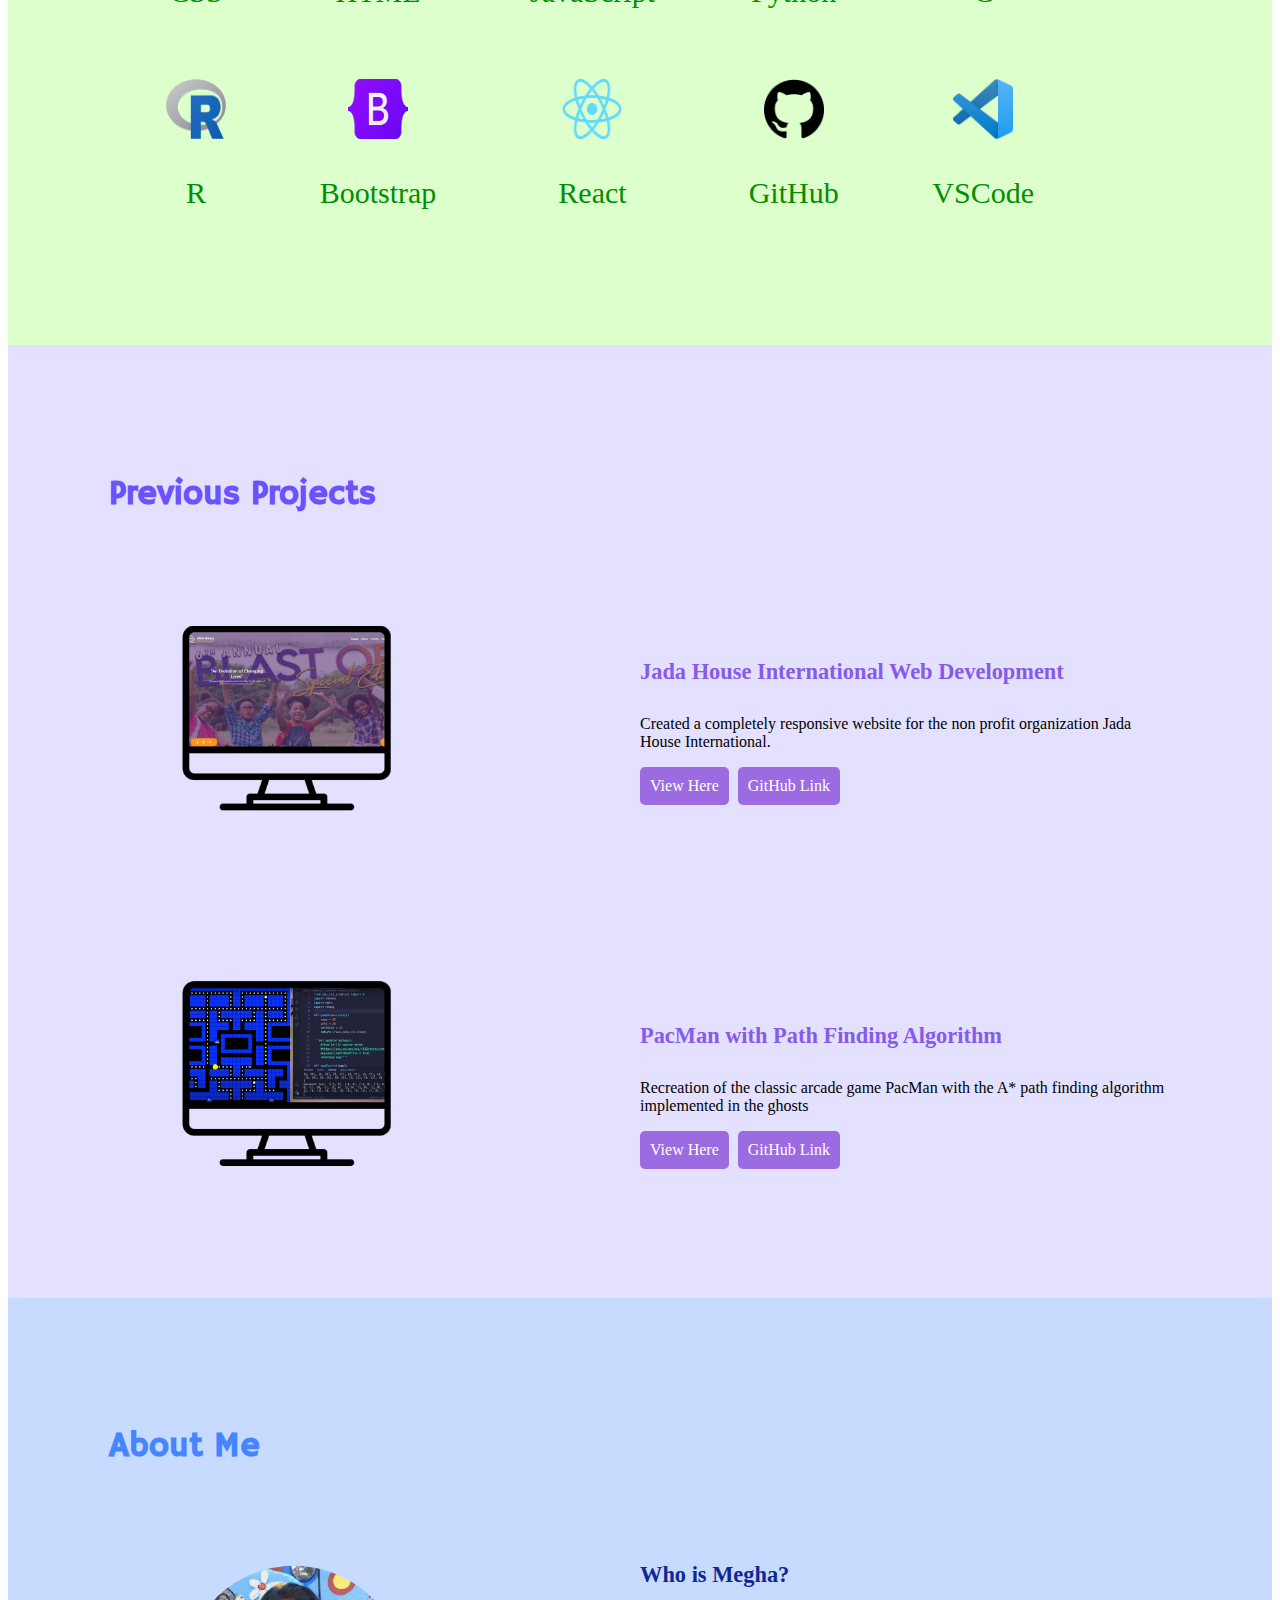
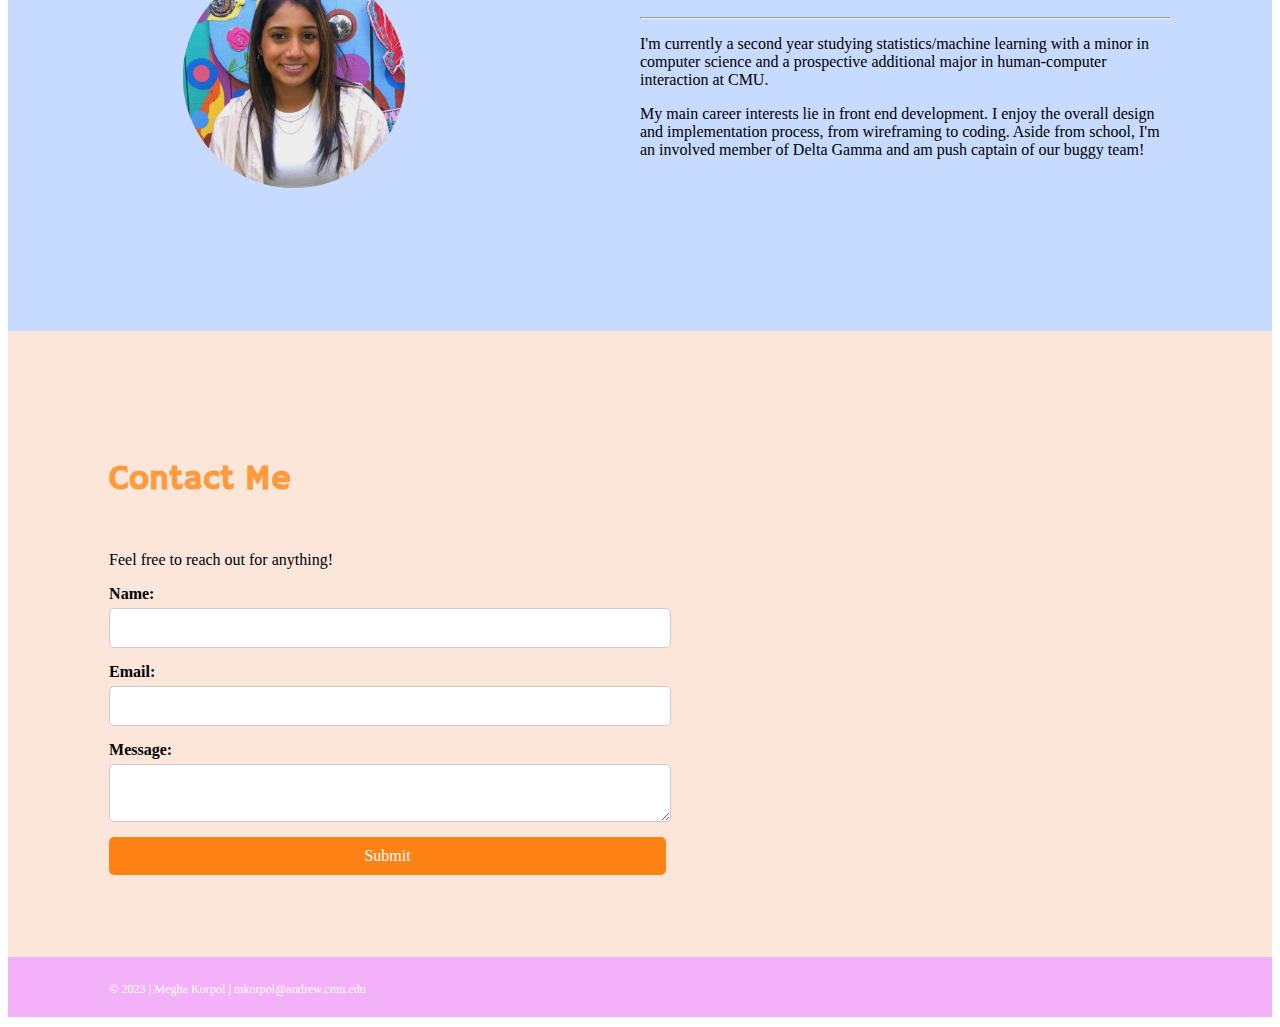
==== commit 6e1472ac: "button fixxxx" ====
--- a/final project/index.html
+++ b/final project/index.html
@@ -91,12 +91,8 @@
               <h4>Jada House International Web Development</h4>
               <p>Created a completely responsive website for the non profit organization Jada House International.</p>
               <div>
-                <a href="" class="btn">
-                  <div>View Here</div>
-                </a>
-                <a href="" class="btn">
-                  <div>GitHub Link</div>
-                </a>
+                <button>View Here</button>
+                <button>GitHub Link</button>
               </div>
             </div>
           </div>
@@ -108,12 +104,8 @@
               <h4>PacMan with Path Finding Algorithm</h4>
               <p>Recreation of the classic arcade game PacMan with the A* path finding algorithm implemented in the ghosts</p>
               <div class="project-btns">
-                <a href="" class="btn">
-                  <div>View Here</div>
-                </a>
-                <a href="" class="btn">
-                  <div>GitHub Link</div>
-                </a>
+                <button>View Here</button>
+                <button>GitHub Link</button>
               </div>
             </div>
           </div>
--- a/final project/styles/style.css
+++ b/final project/styles/style.css
@@ -28,22 +28,24 @@
 }
 
 
-.btn {
+button {
   color: #ffffff;
   text-decoration: none;
   font-size: 1rem;
   font-family: 'Tinos', serif;
-}
-
-
-.btn {
   margin-bottom: 7px;
   background-color: #9c6be2;
   border: none;
   margin-right: 5px;
-}
-
-.btn:hover {
+  color: white;
+  padding: 10px;
+  border: none;
+  border-radius: 5px;
+  cursor: pointer;
+  font-size: 16px;
+}
+
+button:hover {
   background-color: #6a10e8;
 }
 
@@ -258,7 +260,7 @@
 
 .contact-form button[type="submit"] {
   font-family: 'Tinos', serif;
-  background-color: #e67a1b;
+  background-color: #ff8214;
   color: white;
   padding: 10px;
   border: none;
@@ -268,15 +270,16 @@
 }
 
 .contact-form button[type="submit"]:hover {
-  background-color: #e67a1b;
+  background-color: #eb7208;
   color: black;
 }
 
 
 /* FOOTER STYLING */
 footer {
-  text-align: center;
-  background-color: #fbccff;
+  text-align: left;
+  color: white;
+  background-color: #f2b1f8;
   padding: 25px 0 20px;
 }
 
